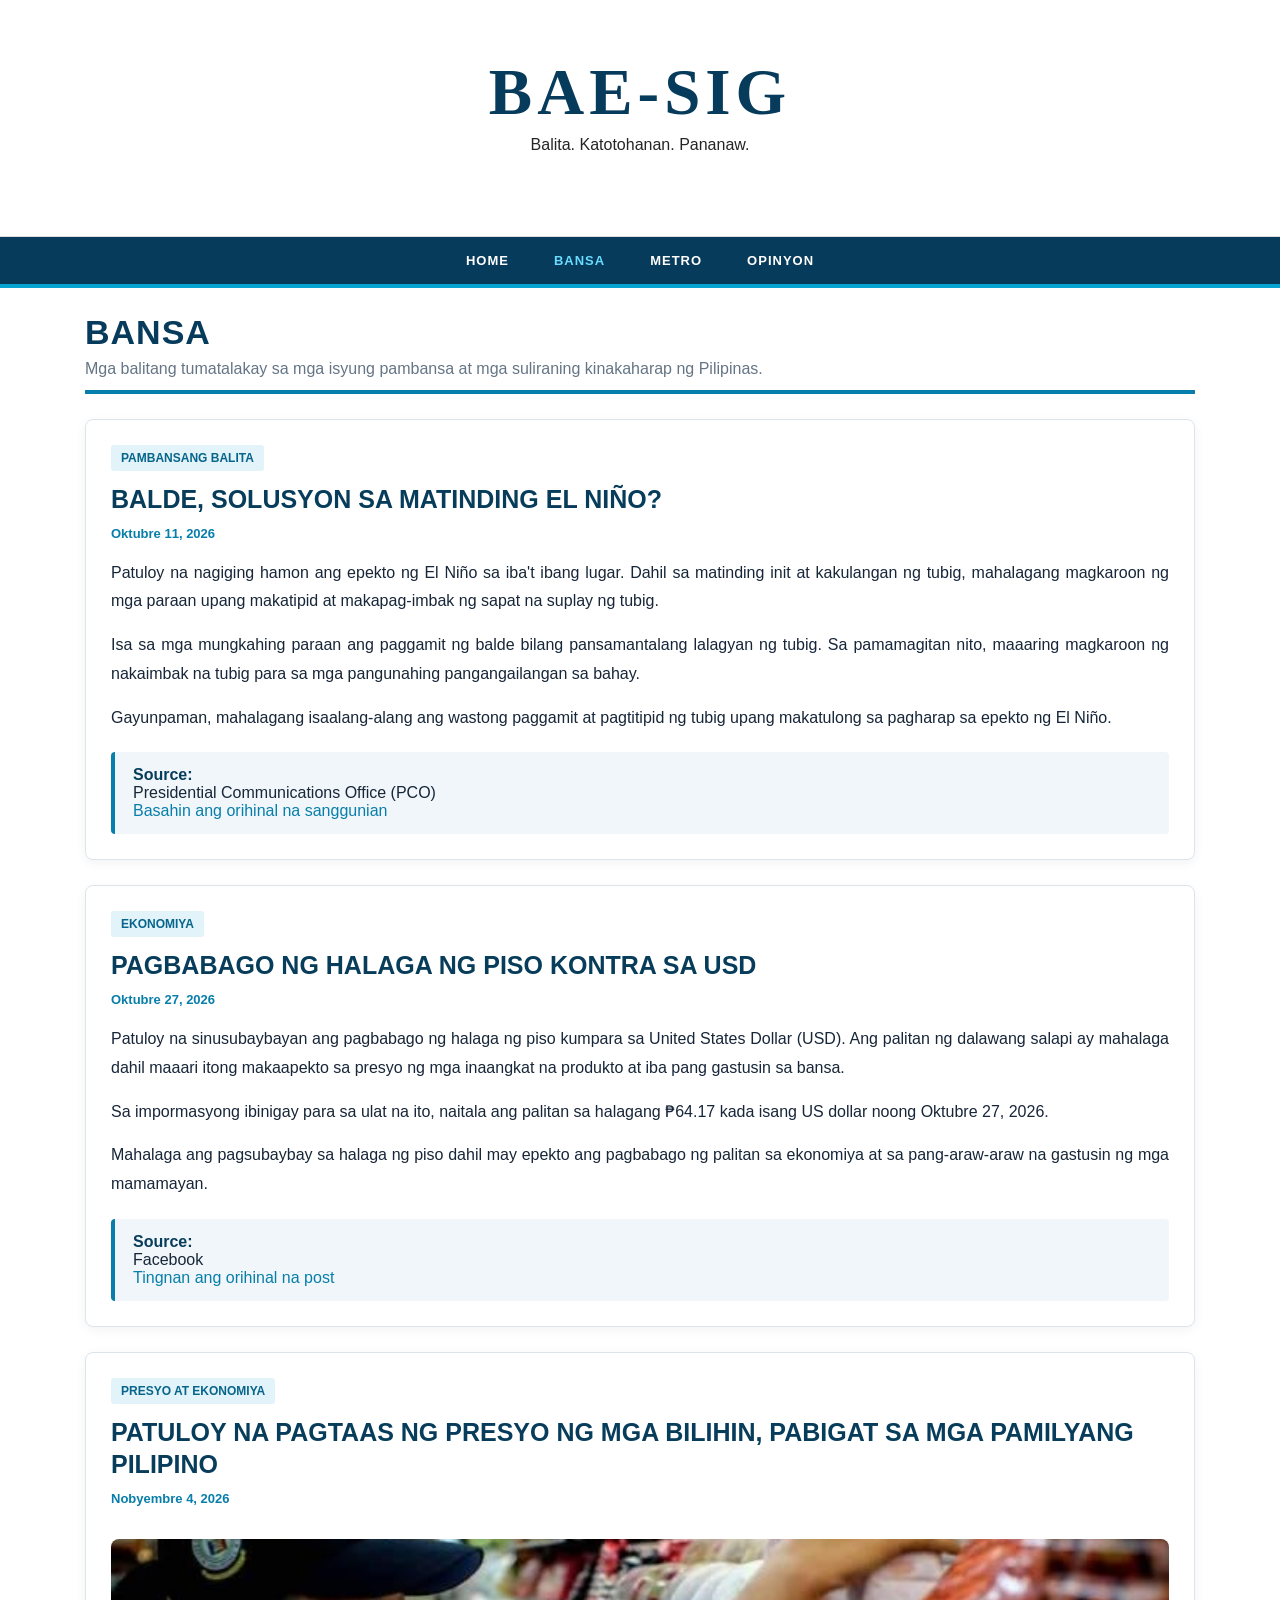
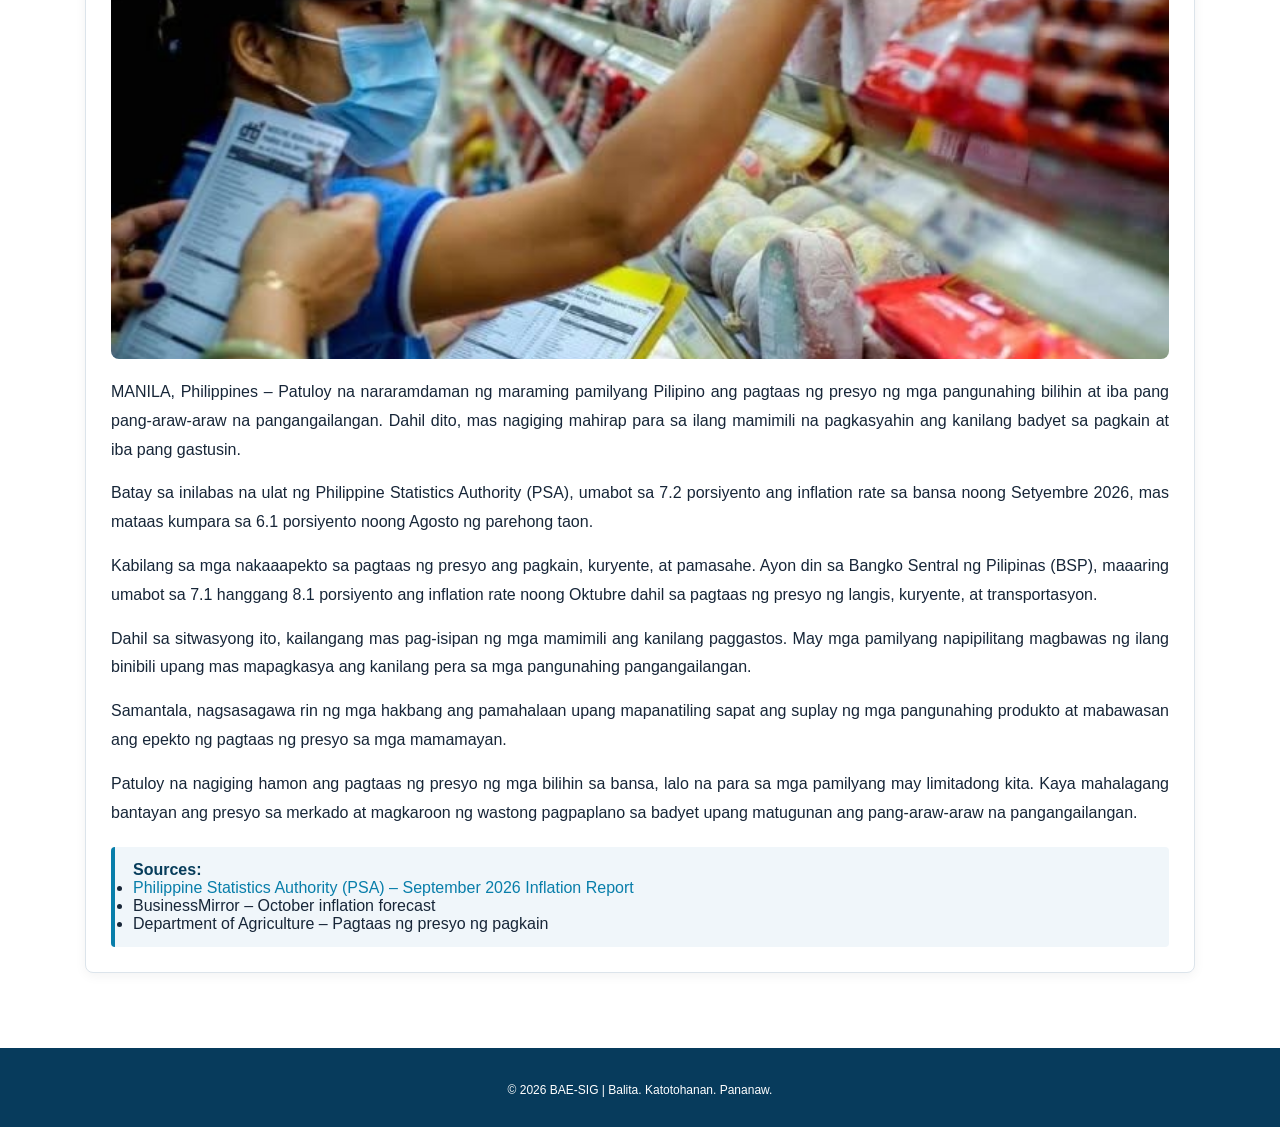
==== bansa.html @ 241f2eb1 "Upload BAE-SIG website files." ====
<!DOCTYPE html>
<html lang="tl">
<head>
    <meta charset="UTF-8">
    <meta name="viewport" content="width=device-width, initial-scale=1.0">
    <title>Bansa | BAE-SIG</title>
    <link rel="stylesheet" href="style.css">

    <style>
        .bansa-page {
            max-width: 1150px;
            margin: auto;
            padding: 25px 20px 50px;
            font-family: Arial, sans-serif;
            color: #172638;
        }

        .bansa-heading {
            border-bottom: 4px solid #087eaa;
            margin-bottom: 25px;
            padding-bottom: 12px;
        }

        .bansa-heading h1 {
            font-size: 34px;
            margin: 0;
            color: #063b5c;
            letter-spacing: 1px;
        }

        .bansa-heading p {
            color: #657585;
            margin-top: 8px;
        }

        .bansa-article {
            background: #fff;
            border: 1px solid #dce4eb;
            border-radius: 8px;
            padding: 25px;
            margin-bottom: 25px;
            box-shadow: 0 3px 12px rgba(0,0,0,0.05);
        }

        .bansa-article h2 {
            color: #073d5b;
            font-size: 25px;
            line-height: 1.3;
            margin: 0 0 10px;
        }

        .bansa-date {
            color: #087eaa;
            font-size: 13px;
            font-weight: bold;
            margin-bottom: 18px;
        }

        .bansa-article p {
            font-size: 16px;
            line-height: 1.8;
            text-align: justify;
            margin-bottom: 15px;
        }

        .bansa-source {
            background: #f0f6fa;
            border-left: 4px solid #087eaa;
            padding: 14px 18px;
            margin-top: 20px;
            border-radius: 4px;
        }

        .bansa-source strong {
            color: #073d5b;
        }

        .bansa-source a {
            color: #087eaa;
            text-decoration: none;
            overflow-wrap: anywhere;
        }

        .bansa-source a:hover {
            text-decoration: underline;
        }

        .bansa-label {
            display: inline-block;
            background: #e2f3fa;
            color: #07658b;
            font-size: 12px;
            font-weight: bold;
            padding: 6px 10px;
            border-radius: 3px;
            margin-bottom: 12px;
        }

        @media (max-width: 600px) {
            .bansa-page {
                padding: 18px 12px 35px;
            }

            .bansa-heading h1 {
                font-size: 27px;
            }

            .bansa-article {
                padding: 18px;
            }

            .bansa-article h2 {
                font-size: 21px;
            }

            .bansa-article p {
                font-size: 15px;
            }
        }
    </style>
</head>

<body>

    <header class="masthead">
        <div class="container">
            <h1>BAE-SIG</h1>
            <p>Balita. Katotohanan. Pananaw.</p>
        </div>
    </header>

    <nav class="navbar">
        <a href="home.html">HOME</a>
        <a href="bansa.html" class="active">BANSA</a>
        <a href="metro.html">METRO</a>
        <a href="opinyon.html">OPINYON</a>
    </nav>

    <main class="bansa-page">

        <section class="bansa-heading">
            <h1>BANSA</h1>
            <p>Mga balitang tumatalakay sa mga isyung pambansa at mga suliraning kinakaharap ng Pilipinas.</p>
        </section>

        <!-- BALITA 1 -->
        <article class="bansa-article">
            <span class="bansa-label">PAMBANSANG BALITA</span>

            <h2>BALDE, SOLUSYON SA MATINDING EL NIÑO?</h2>

            <div class="bansa-date">Oktubre 11, 2026</div>

            <p>
                Patuloy na nagiging hamon ang epekto ng El Niño sa iba't
                ibang lugar. Dahil sa matinding init at kakulangan ng tubig,
                mahalagang magkaroon ng mga paraan upang makatipid at
                makapag-imbak ng sapat na suplay ng tubig.
            </p>

            <p>
                Isa sa mga mungkahing paraan ang paggamit ng balde bilang
                pansamantalang lalagyan ng tubig. Sa pamamagitan nito,
                maaaring magkaroon ng nakaimbak na tubig para sa mga
                pangunahing pangangailangan sa bahay.
            </p>

            <p>
                Gayunpaman, mahalagang isaalang-alang ang wastong paggamit
                at pagtitipid ng tubig upang makatulong sa pagharap sa
                epekto ng El Niño.
            </p>

            <div class="bansa-source">
                <strong>Source:</strong><br>
                Presidential Communications Office (PCO)<br>
                <a href="https://share.google/DpxC9XgADuLpw07QL" target="_blank">
                    Basahin ang orihinal na sanggunian
                </a>
            </div>
        </article>

        <!-- BALITA 2 -->
        <article class="bansa-article">
            <span class="bansa-label">EKONOMIYA</span>

            <h2>PAGBABAGO NG HALAGA NG PISO KONTRA SA USD</h2>

            <div class="bansa-date">Oktubre 27, 2026</div>

            <p>
                Patuloy na sinusubaybayan ang pagbabago ng halaga ng piso
                kumpara sa United States Dollar (USD). Ang palitan ng
                dalawang salapi ay mahalaga dahil maaari itong makaapekto
                sa presyo ng mga inaangkat na produkto at iba pang
                gastusin sa bansa.
            </p>

            <p>
                Sa impormasyong ibinigay para sa ulat na ito, naitala ang
                palitan sa halagang ₱64.17 kada isang US dollar noong
                Oktubre 27, 2026.
            </p>

            <p>
                Mahalaga ang pagsubaybay sa halaga ng piso dahil may
                epekto ang pagbabago ng palitan sa ekonomiya at sa
                pang-araw-araw na gastusin ng mga mamamayan.
            </p>

            <div class="bansa-source">
                <strong>Source:</strong><br>
                Facebook<br>
                <a href="https://share.google/DWcxDFmp8VcX0boJc" target="_blank">
                    Tingnan ang orihinal na post
                </a>
            </div>
        </article>

        <!-- BALITA 3 -->
        <article class="bansa-article">
            <span class="bansa-label">PRESYO AT EKONOMIYA</span>

            <h2>PATULOY NA PAGTAAS NG PRESYO NG MGA BILIHIN, PABIGAT SA MGA PAMILYANG PILIPINO</h2>

            <div class="bansa-date">Nobyembre 4, 2026</div> 

             <img src="pagbili2.jpg"
     alt="Mamimili sa grocery store"
     style="width:100%; max-height:420px; object-fit:cover; border-radius:8px; margin:15px 0;">

            <p>
                MANILA, Philippines – Patuloy na nararamdaman ng maraming
                pamilyang Pilipino ang pagtaas ng presyo ng mga pangunahing
                bilihin at iba pang pang-araw-araw na pangangailangan.
                Dahil dito, mas nagiging mahirap para sa ilang mamimili
                na pagkasyahin ang kanilang badyet sa pagkain at iba
                pang gastusin.
            </p>

            <p>
                Batay sa inilabas na ulat ng Philippine Statistics
                Authority (PSA), umabot sa 7.2 porsiyento ang inflation
                rate sa bansa noong Setyembre 2026, mas mataas kumpara
                sa 6.1 porsiyento noong Agosto ng parehong taon.
            </p>

            <p>
                Kabilang sa mga nakaaapekto sa pagtaas ng presyo ang
                pagkain, kuryente, at pamasahe. Ayon din sa Bangko
                Sentral ng Pilipinas (BSP), maaaring umabot sa 7.1
                hanggang 8.1 porsiyento ang inflation rate noong
                Oktubre dahil sa pagtaas ng presyo ng langis,
                kuryente, at transportasyon.
            </p>

            <p>
                Dahil sa sitwasyong ito, kailangang mas pag-isipan
                ng mga mamimili ang kanilang paggastos. May mga
                pamilyang napipilitang magbawas ng ilang binibili
                upang mas mapagkasya ang kanilang pera sa mga
                pangunahing pangangailangan.
            </p>

            <p>
                Samantala, nagsasagawa rin ng mga hakbang ang
                pamahalaan upang mapanatiling sapat ang suplay
                ng mga pangunahing produkto at mabawasan ang
                epekto ng pagtaas ng presyo sa mga mamamayan.
            </p>

            <p>
                Patuloy na nagiging hamon ang pagtaas ng presyo
                ng mga bilihin sa bansa, lalo na para sa mga
                pamilyang may limitadong kita. Kaya mahalagang
                bantayan ang presyo sa merkado at magkaroon
                ng wastong pagpaplano sa badyet upang matugunan
                ang pang-araw-araw na pangangailangan.
            </p>

            <div class="bansa-source">
                <strong>Sources:</strong>
                <ul>
                    <li>
                        <a href="https://psa.gov.ph/" target="_blank">
                            Philippine Statistics Authority (PSA) –
                            September 2026 Inflation Report
                        </a>
                    </li>
                    <li>
                        BusinessMirror – October inflation forecast
                    </li>
                    <li>
                        Department of Agriculture – Pagtaas ng presyo ng pagkain
                    </li>
                </ul>
            </div>
        </article>

    </main>

    <footer class="footer">
        <p>© 2026 BAE-SIG | Balita. Katotohanan. Pananaw.</p>
    </footer>

</body>
</html>
---- style.css ----
* {
    margin: 0;
    padding: 0;
    box-sizing: border-box;
}

body {
    font-family: Arial, Helvetica, sans-serif;
    color: #252525;
    background: #fff;
}

a {
    text-decoration: none;
    color: inherit;
}

/* MASTHEAD */
.masthead {
    text-align: center;
    padding: 28px 15px 22px;
    border-bottom: 1px solid #ddd;
}

.eyebrow {
    color: #087eaa;
    font-size: 11px;
    font-weight: bold;
    letter-spacing: 3px;
}

.masthead h1 {
    font-family: Georgia, serif;
    font-size: 65px;
    color: #073b5c;
    letter-spacing: 5px;
    line-height: 1.2;
    margin: 5px 0;
}

.mast-subtitle {
    color: #777;
    font-size: 11px;
    letter-spacing: 3px;
}

/* NAVIGATION */
.navbar {
    background: #073b5c;
    display: flex;
    justify-content: center;
    gap: 45px;
    padding: 16px;
    border-bottom: 4px solid #08a4d1;
}

.navbar a {
    color: white;
    font-size: 13px;
    font-weight: bold;
    letter-spacing: 1px;
}

.navbar a:hover,
.navbar a.active {
    color: #69dcff;
}

/* NEWS TICKER */
.ticker {
    max-width: 1150px;
    margin: 20px auto;
    padding: 0 15px 12px;
    display: flex;
    align-items: center;
    gap: 14px;
    border-bottom: 1px solid #ddd;
    font-size: 13px;
}

.ticker strong {
    background: #087eaa;
    color: white;
    padding: 8px 13px;
}

.ticker span {
    color: #666;
}

/* MAIN CONTENT */
.container {
    max-width: 1150px;
    margin: 25px auto 60px;
    padding: 0 15px;
}

.section {
    margin-bottom: 48px;
}

.section-heading {
    display: flex;
    align-items: center;
    justify-content: space-between;
    border-bottom: 2px solid #073b5c;
    padding-bottom: 10px;
    margin-bottom: 20px;
}

.section-heading h2 {
    font-family: Georgia, serif;
    font-size: 23px;
    color: #073b5c;
}

.section-heading a {
    color: #0784ac;
    font-size: 12px;
    font-weight: bold;
}

/* FEATURED NEWS */
.top-grid {
    display: grid;
    grid-template-columns: 1.8fr 1fr;
    gap: 25px;
}

.hero-story {
    display: block;
    position: relative;
    height: 420px;
    overflow: hidden;
    background: #073b5c;
    color: white;
}

.hero-story img {
    width: 100%;
    height: 100%;
    object-fit: cover;
    display: block;
    transition: transform .3s;
}

.hero-story:hover img {
    transform: scale(1.04);
}

.hero-overlay {
    position: absolute;
    bottom: 0;
    left: 0;
    width: 100%;
    padding: 55px 25px 25px;
    background: linear-gradient(transparent, rgba(0,0,0,.9));
}

.category {
    color: #0784ac;
    font-size: 11px;
    font-weight: bold;
    letter-spacing: 1px;
}

.hero-overlay .category {
    color: #69dcff;
}

.hero-overlay h2 {
    font-family: Georgia, serif;
    font-size: 30px;
    line-height: 1.25;
    margin: 8px 0;
}

.hero-overlay p {
    font-size: 13px;
}

/* HEADLINES */
.headline-list h3 {
    color: #073b5c;
    font-family: Georgia, serif;
    font-size: 19px;
    border-bottom: 3px solid #087eaa;
    padding-bottom: 10px;
}

.headline {
    display: block;
    padding: 15px 5px;
    border-bottom: 1px solid #ddd;
}

.headline h4 {
    font-family: Georgia, serif;
    font-size: 16px;
    line-height: 1.35;
    margin: 5px 0;
}

.headline small {
    color: #777;
    font-size: 11px;
}

.headline:hover h4 {
    color: #087eaa;
}

/* NEWS CARDS */
.cards {
    display: grid;
    gap: 22px;
}

.cards.two {
    grid-template-columns: repeat(2, 1fr);
}

.cards.three {
    grid-template-columns: repeat(3, 1fr);
}

.card {
    background: white;
    border: 1px solid #e5e5e5;
    display: block;
    transition: .2s;
}

.card:hover {
    transform: translateY(-4px);
    box-shadow: 0 5px 18px #00000018;
}

.card img {
    display: block;
    width: 100%;
    height: 215px;
    object-fit: cover;
}

.card-body {
    padding: 18px;
}

.card-body h3 {
    font-family: Georgia, serif;
    font-size: 19px;
    line-height: 1.35;
    margin: 8px 0;
}

.card-body p {
    color: #666;
    font-size: 13px;
    line-height: 1.6;
}

/* OPINION BANNER */
.opinion-banner {
    background: #073b5c;
    color: white;
    padding: 35px;
    display: flex;
    justify-content: space-between;
    align-items: center;
    gap: 20px;
}

.opinion-banner h2 {
    font-family: Georgia, serif;
    font-size: 30px;
}

.opinion-banner p {
    font-size: 13px;
}

.read-button {
    background: #08a4d1;
    color: white;
    padding: 12px 18px;
    font-size: 12px;
    font-weight: bold;
    white-space: nowrap;
}

/* CATEGORY PAGES */
.page-title {
    font-family: Georgia, serif;
    font-size: 34px;
    color: #073b5c;
}

.page-description {
    color: #777;
    font-size: 14px;
    margin-bottom: 25px;
}

/* ARTICLES */
.article {
    padding: 25px 0 40px;
    border-bottom: 1px solid #ddd;
    scroll-margin-top: 20px;
}

.article h2 {
    font-family: Georgia, serif;
    font-size: 28px;
    line-height: 1.3;
    margin: 8px 0;
}

.article-meta {
    font-size: 12px;
    color: #777;
    margin-bottom: 18px;
}

.article-image {
    width: 100%;
    max-height: 420px;
    object-fit: cover;
    margin-bottom: 18px;
}

.article p {
    font-size: 16px;
    line-height: 1.85;
    margin-bottom: 15px;
}

.source-box {
    background: #f1f6f8;
    border-left: 4px solid #0784ac;
    padding: 18px;
    margin-top: 25px;
    font-size: 13px;
}

.source-box h3 {
    color: #073b5c;
    margin-bottom: 8px;
}

.source-box p {
    font-size: 13px;
    margin-bottom: 6px;
}

.source-box a {
    color: #087eaa;
}

/* FOOTER */
footer {
    background: #073b5c;
    color: white;
    text-align: center;
    padding: 30px 15px;
}

footer h2 {
    font-family: Georgia, serif;
    font-size: 30px;
    letter-spacing: 3px;
}

footer p {
    font-size: 12px;
    margin-top: 5px;
}

/* MOBILE */
@media (max-width: 750px) {
    .masthead h1 {
        font-size: 45px;
    }

    .navbar {
        gap: 18px;
    }

    .navbar a {
        font-size: 11px;
    }

    .top-grid {
        grid-template-columns: 1fr;
    }

    .hero-story {
        height: 340px;
    }

    .hero-overlay h2 {
        font-size: 23px;
    }

    .cards.two,
    .cards.three {
        grid-template-columns: 1fr;
    }

    .opinion-banner {
        flex-direction: column;
        align-items: flex-start;
    }
}
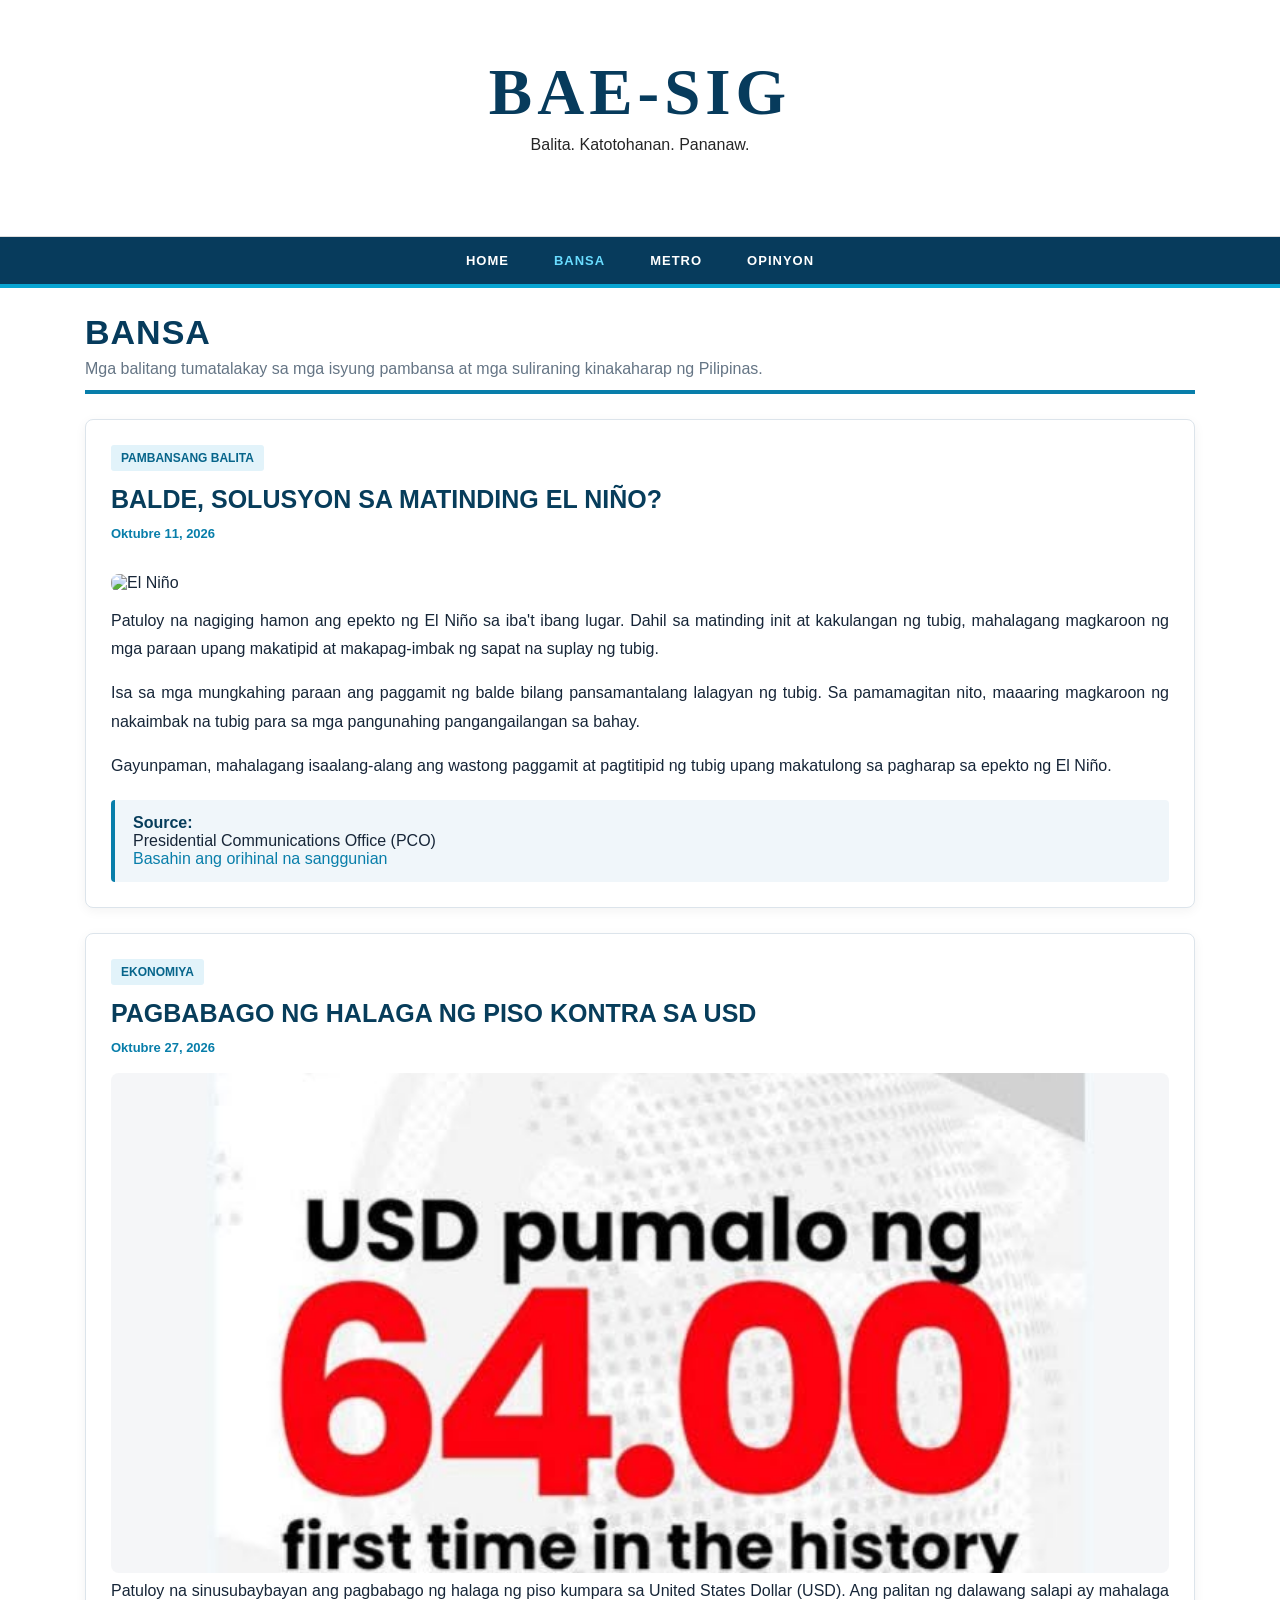
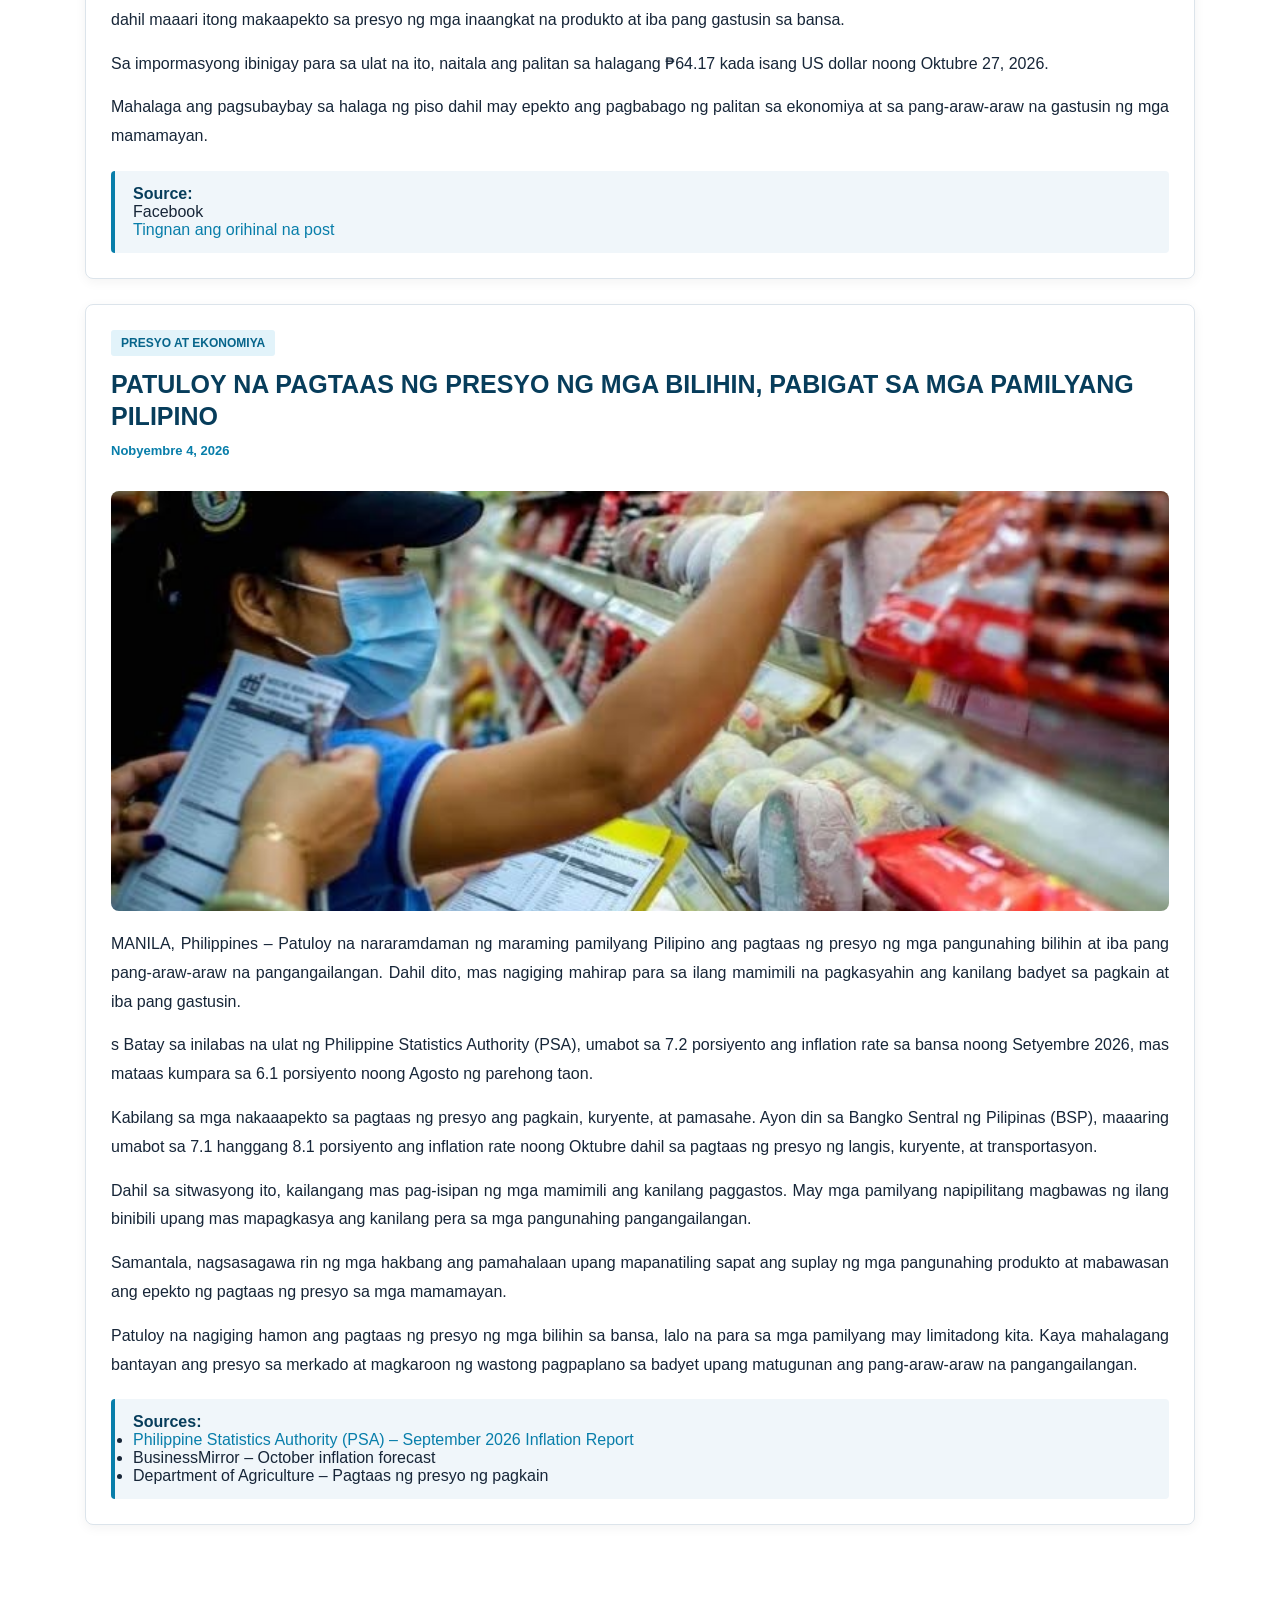
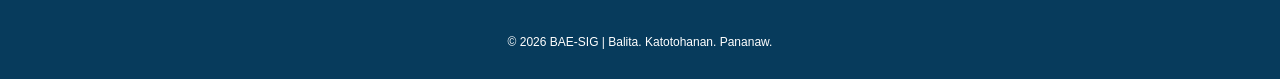
==== commit ca134963: "Update bansa.html" ====
--- a/bansa.html
+++ b/bansa.html
@@ -150,7 +150,9 @@
             <h2>BALDE, SOLUSYON SA MATINDING EL NIÑO?</h2>
 
             <div class="bansa-date">Oktubre 11, 2026</div>
-
+      <img src="Elnino.jpeg.jpg"
+     alt="El Niño"
+     style="width:100%; height:600px; object-fit:cover; object-position:center 20%; border-radius:8px; margin:15px 0;">
             <p>
                 Patuloy na nagiging hamon ang epekto ng El Niño sa iba't
                 ibang lugar. Dahil sa matinding init at kakulangan ng tubig,
@@ -187,6 +189,9 @@
             <h2>PAGBABAGO NG HALAGA NG PISO KONTRA SA USD</h2>
 
             <div class="bansa-date">Oktubre 27, 2026</div>
+            <img src="bansa.jpg"
+            alt="El Niño"
+             style="width:100%; height:500px; object-fit:cover; object-position:center 70%; border-radius:8px;">
 
             <p>
                 Patuloy na sinusubaybayan ang pagbabago ng halaga ng piso
@@ -238,7 +243,7 @@
                 pang gastusin.
             </p>
 
-            <p>
+            <p>s
                 Batay sa inilabas na ulat ng Philippine Statistics
                 Authority (PSA), umabot sa 7.2 porsiyento ang inflation
                 rate sa bansa noong Setyembre 2026, mas mataas kumpara
@@ -304,4 +309,4 @@
     </footer>
 
 </body>
-</html>+</html>
